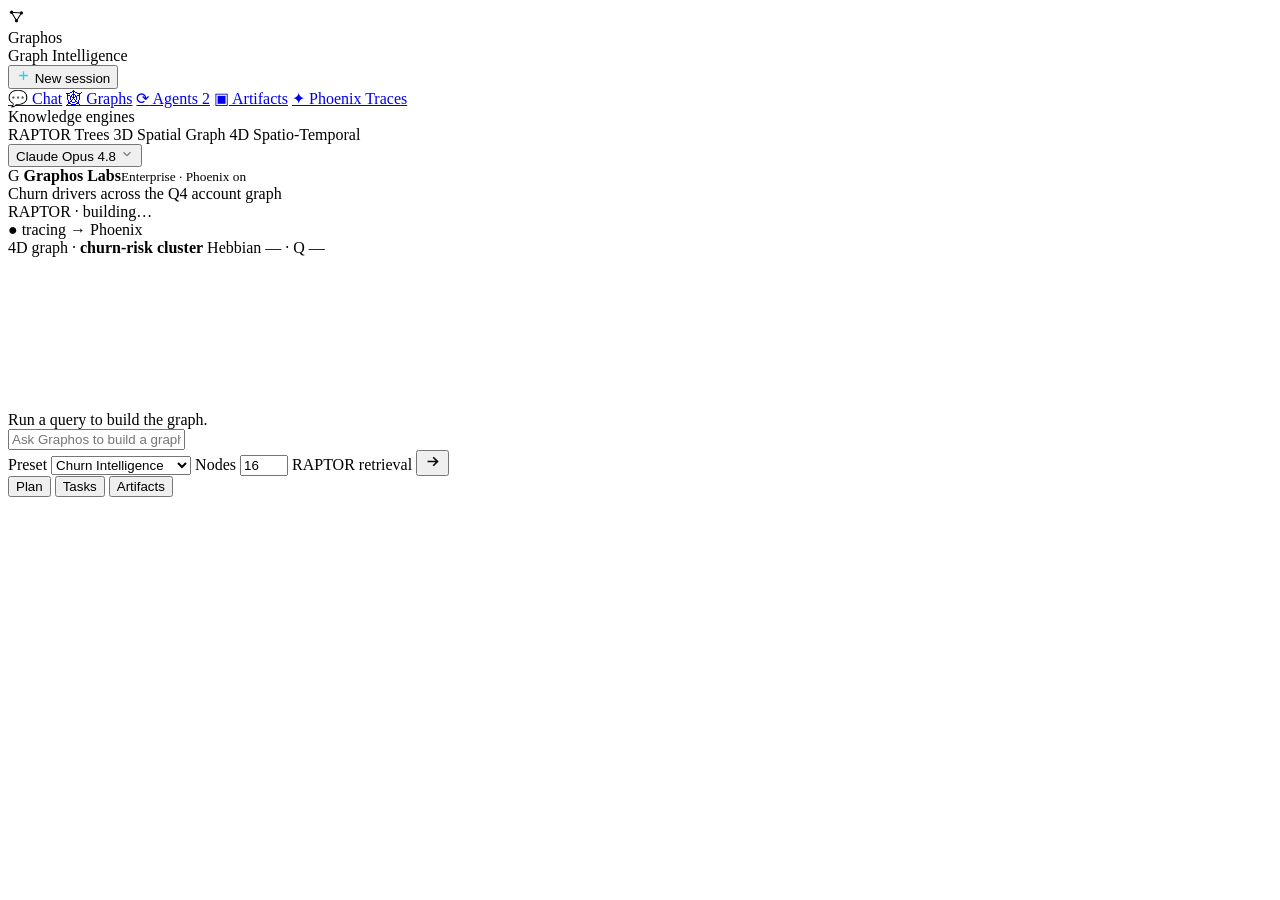
==== frontend/index.html @ 43481ef3 "Scaffold Graphos workspace app over the thought-graph engine Add a production FastAPI + web-UI layer" ====
<!doctype html>
<html lang="en">
<head>
<meta charset="utf-8">
<meta name="viewport" content="width=device-width, initial-scale=1">
<title>Graphos — Graph Intelligence Workspace</title>
<link rel="preconnect" href="https://fonts.googleapis.com">
<link rel="stylesheet" href="https://fonts.googleapis.com/css2?family=Inter:wght@400;500;600;700&family=Space+Grotesk:wght@500;600;700&family=JetBrains+Mono:wght@400;500&display=swap">
<link rel="stylesheet" href="/static/graphos.css">
</head>
<body>
<div id="app" class="app">

  <!-- LEFT RAIL -->
  <aside class="rail rail--left" aria-label="Products">
    <div class="brand">
      <div class="brand__mark" aria-hidden="true">
        <svg width="17" height="17" viewBox="0 0 24 24"><g fill="#070A10"><circle cx="5" cy="6" r="2.3"/><circle cx="19" cy="7" r="2.3"/><circle cx="12" cy="18" r="2.3"/><path stroke="#070A10" stroke-width="1.6" d="M5 6 L12 18 M19 7 L12 18 M5 6 L19 7" fill="none"/></g></svg>
      </div>
      <div>
        <div class="brand__name">Graphos</div>
        <div class="brand__sub">Graph Intelligence</div>
      </div>
    </div>

    <button type="button" class="btn-new" id="btn-new">
      <svg width="15" height="15" viewBox="0 0 24 24" fill="none" stroke="#22D3EE" stroke-width="2.2" aria-hidden="true"><path d="M12 5v14M5 12h14"/></svg>
      New session
    </button>

    <nav class="nav" aria-label="Primary">
      <a href="#" class="nav__item is-active"><span aria-hidden="true">💬</span> Chat</a>
      <a href="#" class="nav__item"><span aria-hidden="true">🕸</span> Graphs</a>
      <a href="#" class="nav__item"><span aria-hidden="true">⟳</span> Agents <span class="pill pill--amber">2</span></a>
      <a href="#" class="nav__item"><span aria-hidden="true">▣</span> Artifacts</a>
      <a href="#" class="nav__item"><span aria-hidden="true">✦</span> Phoenix Traces</a>
    </nav>

    <div class="rail__label">Knowledge engines</div>
    <div class="engines">
      <span class="engine"><i style="--c:#22D3EE"></i> RAPTOR Trees</span>
      <span class="engine"><i style="--c:#A855F7"></i> 3D Spatial Graph</span>
      <span class="engine"><i style="--c:#34D399"></i> 4D Spatio-Temporal</span>
    </div>

    <div class="rail__foot">
      <button type="button" class="model-chip" id="model-chip">
        <span class="dot dot--green" aria-hidden="true"></span>
        <span>Claude Opus 4.8</span>
        <svg width="14" height="14" viewBox="0 0 24 24" fill="none" stroke="#6B7A8E" stroke-width="2" aria-hidden="true"><path d="M6 9l6 6 6-6"/></svg>
      </button>
      <div class="user">
        <span class="user__avatar" aria-hidden="true">G</span>
        <span class="user__meta"><b>Graphos Labs</b><small>Enterprise · Phoenix on</small></span>
      </div>
    </div>
  </aside>

  <!-- CENTER -->
  <main class="center">
    <header class="topbar">
      <div class="topbar__title">
        <div id="session-title">Churn drivers across the Q4 account graph</div>
        <div class="topbar__meta" id="session-meta">RAPTOR · building…</div>
      </div>
      <span class="trace-chip" id="trace-chip">● tracing → Phoenix</span>
    </header>

    <section class="thread" id="thread" aria-live="polite">
      <!-- messages injected here -->
    </section>

    <div class="graphpane">
      <div class="graphpane__bar">
        <span>4D graph · <b id="graph-cluster">churn-risk cluster</b></span>
        <span class="learn" id="learn-readout">Hebbian — · Q —</span>
      </div>
      <svg id="graph-svg" class="graphpane__svg" role="img" aria-label="Thought graph visualization"></svg>
      <div class="graphpane__empty" id="graph-empty">Run a query to build the graph.</div>
    </div>

    <form class="composer" id="composer">
      <input class="composer__input" id="composer-input" type="text"
             placeholder="Ask Graphos to build a graph — e.g. 'churn drivers for our Q4 accounts'"
             autocomplete="off" aria-label="Message Graphos">
      <div class="composer__row">
        <label class="chip">Preset
          <select id="preset" class="chip__select" aria-label="Preset">
            <option value="churn_intelligence">Churn Intelligence</option>
            <option value="creative_brainstorm">Creative Brainstorm</option>
            <option value="technical_planning">Technical Planning</option>
          </select>
        </label>
        <label class="chip">Nodes
          <input id="nodes" class="chip__num" type="number" min="5" max="60" value="16" aria-label="Max nodes">
        </label>
        <span class="chip chip--muted">RAPTOR retrieval</span>
        <span class="grow"></span>
        <button type="submit" class="send" id="send" aria-label="Generate graph">
          <svg width="17" height="17" viewBox="0 0 24 24" fill="none" stroke="#070A10" stroke-width="2.4" aria-hidden="true"><path d="M5 12h14M13 6l6 6-6 6"/></svg>
        </button>
      </div>
    </form>
  </main>

  <!-- RIGHT RAIL -->
  <aside class="rail rail--right" aria-label="Plan, tasks and artifacts">
    <div class="tabs" role="tablist">
      <button type="button" class="tab is-active" data-tab="plan" role="tab">Plan</button>
      <button type="button" class="tab" data-tab="tasks" role="tab">Tasks</button>
      <button type="button" class="tab" data-tab="artifacts" role="tab">Artifacts</button>
    </div>
    <div class="panel" id="panel-plan" role="tabpanel"></div>
    <div class="panel is-hidden" id="panel-tasks" role="tabpanel"></div>
    <div class="panel is-hidden" id="panel-artifacts" role="tabpanel"></div>
  </aside>

</div>
<script src="/static/graphos.js"></script>
</body>
</html>
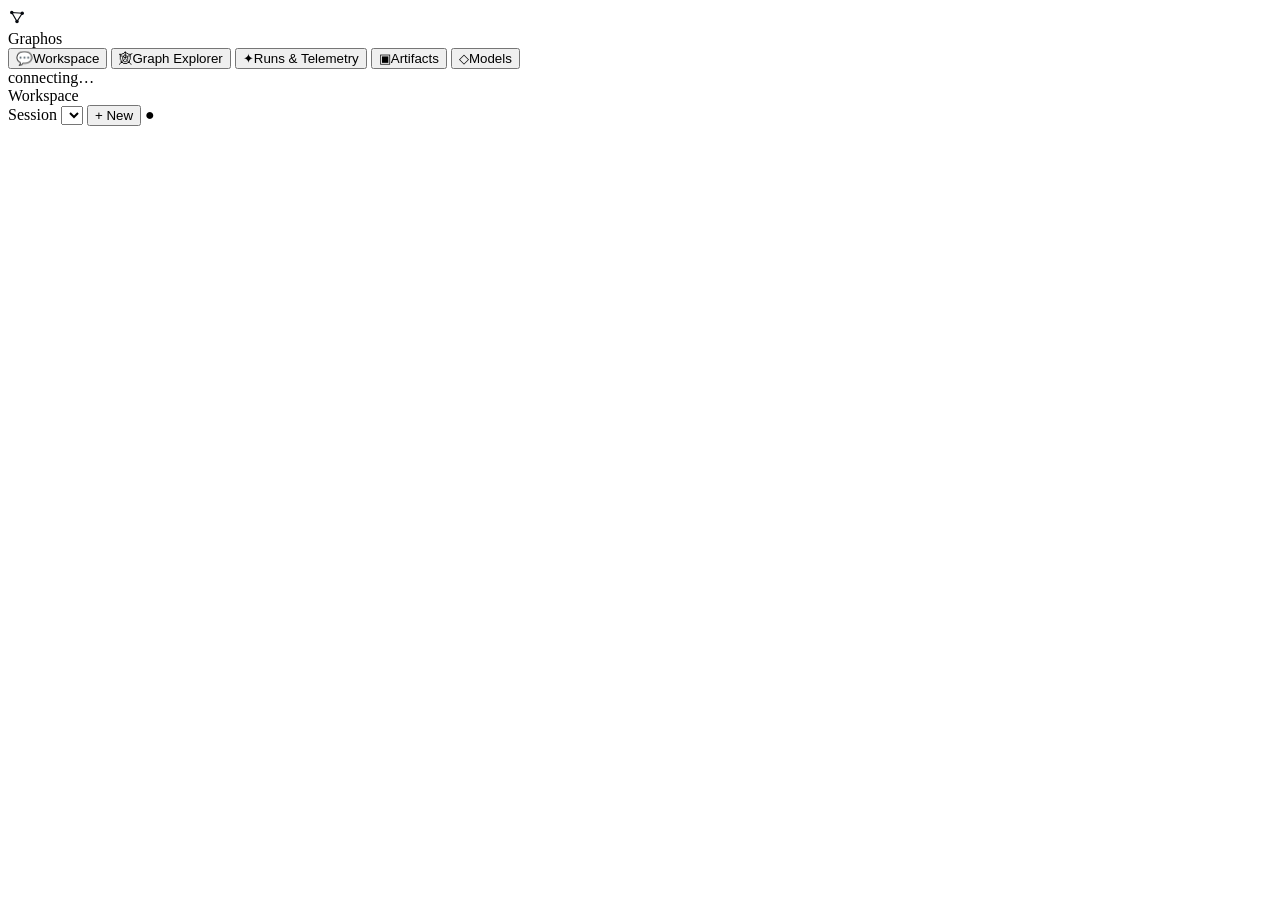
==== commit 63187c95: "Real multi-view workspace UI: interactive graph, router, live views Rebuild the front end from a sin" ====
--- a/frontend/index.html
+++ b/frontend/index.html
@@ -9,111 +9,42 @@
 <link rel="stylesheet" href="/static/graphos.css">
 </head>
 <body>
-<div id="app" class="app">
+<div class="app">
 
-  <!-- LEFT RAIL -->
-  <aside class="rail rail--left" aria-label="Products">
-    <div class="brand">
-      <div class="brand__mark" aria-hidden="true">
-        <svg width="17" height="17" viewBox="0 0 24 24"><g fill="#070A10"><circle cx="5" cy="6" r="2.3"/><circle cx="19" cy="7" r="2.3"/><circle cx="12" cy="18" r="2.3"/><path stroke="#070A10" stroke-width="1.6" d="M5 6 L12 18 M19 7 L12 18 M5 6 L19 7" fill="none"/></g></svg>
+  <!-- LEFT NAV -->
+  <nav class="nav" aria-label="Primary">
+    <div class="nav__brand">
+      <div class="nav__mark" aria-hidden="true">
+        <svg width="18" height="18" viewBox="0 0 24 24"><g fill="#070A10"><circle cx="5" cy="6" r="2.3"/><circle cx="19" cy="7" r="2.3"/><circle cx="12" cy="18" r="2.3"/><path stroke="#070A10" stroke-width="1.6" d="M5 6 L12 18 M19 7 L12 18 M5 6 L19 7" fill="none"/></g></svg>
       </div>
-      <div>
-        <div class="brand__name">Graphos</div>
-        <div class="brand__sub">Graph Intelligence</div>
+      <span class="nav__name">Graphos</span>
+    </div>
+    <button class="nav__item is-active" data-view="workspace"><span class="nav__ic">💬</span><span>Workspace</span></button>
+    <button class="nav__item" data-view="explorer"><span class="nav__ic">🕸</span><span>Graph Explorer</span></button>
+    <button class="nav__item" data-view="runs"><span class="nav__ic">✦</span><span>Runs &amp; Telemetry</span></button>
+    <button class="nav__item" data-view="artifacts"><span class="nav__ic">▣</span><span>Artifacts</span></button>
+    <button class="nav__item" data-view="models"><span class="nav__ic">◇</span><span>Models</span></button>
+    <div class="nav__spacer"></div>
+    <div class="nav__status" id="nav-status">
+      <span class="dot" id="status-dot"></span><span id="status-text">connecting…</span>
+    </div>
+  </nav>
+
+  <!-- MAIN -->
+  <main class="main">
+    <header class="topbar">
+      <div class="topbar__title"><span id="view-title">Workspace</span>
+        <span class="topbar__sub" id="view-sub"></span></div>
+      <div class="topbar__actions">
+        <label class="sess">Session
+          <select id="session-select" class="sess__select" aria-label="Session"></select>
+        </label>
+        <button class="btn-ghost" id="btn-new">+ New</button>
+        <span class="backend-chip" id="backend-chip" title="Active model backend">●</span>
       </div>
-    </div>
-
-    <button type="button" class="btn-new" id="btn-new">
-      <svg width="15" height="15" viewBox="0 0 24 24" fill="none" stroke="#22D3EE" stroke-width="2.2" aria-hidden="true"><path d="M12 5v14M5 12h14"/></svg>
-      New session
-    </button>
-
-    <nav class="nav" aria-label="Primary">
-      <a href="#" class="nav__item is-active"><span aria-hidden="true">💬</span> Chat</a>
-      <a href="#" class="nav__item"><span aria-hidden="true">🕸</span> Graphs</a>
-      <a href="#" class="nav__item"><span aria-hidden="true">⟳</span> Agents <span class="pill pill--amber">2</span></a>
-      <a href="#" class="nav__item"><span aria-hidden="true">▣</span> Artifacts</a>
-      <a href="#" class="nav__item"><span aria-hidden="true">✦</span> Phoenix Traces</a>
-    </nav>
-
-    <div class="rail__label">Knowledge engines</div>
-    <div class="engines">
-      <span class="engine"><i style="--c:#22D3EE"></i> RAPTOR Trees</span>
-      <span class="engine"><i style="--c:#A855F7"></i> 3D Spatial Graph</span>
-      <span class="engine"><i style="--c:#34D399"></i> 4D Spatio-Temporal</span>
-    </div>
-
-    <div class="rail__foot">
-      <button type="button" class="model-chip" id="model-chip">
-        <span class="dot dot--green" aria-hidden="true"></span>
-        <span>Claude Opus 4.8</span>
-        <svg width="14" height="14" viewBox="0 0 24 24" fill="none" stroke="#6B7A8E" stroke-width="2" aria-hidden="true"><path d="M6 9l6 6 6-6"/></svg>
-      </button>
-      <div class="user">
-        <span class="user__avatar" aria-hidden="true">G</span>
-        <span class="user__meta"><b>Graphos Labs</b><small>Enterprise · Phoenix on</small></span>
-      </div>
-    </div>
-  </aside>
-
-  <!-- CENTER -->
-  <main class="center">
-    <header class="topbar">
-      <div class="topbar__title">
-        <div id="session-title">Churn drivers across the Q4 account graph</div>
-        <div class="topbar__meta" id="session-meta">RAPTOR · building…</div>
-      </div>
-      <span class="trace-chip" id="trace-chip">● tracing → Phoenix</span>
     </header>
-
-    <section class="thread" id="thread" aria-live="polite">
-      <!-- messages injected here -->
-    </section>
-
-    <div class="graphpane">
-      <div class="graphpane__bar">
-        <span>4D graph · <b id="graph-cluster">churn-risk cluster</b></span>
-        <span class="learn" id="learn-readout">Hebbian — · Q —</span>
-      </div>
-      <svg id="graph-svg" class="graphpane__svg" role="img" aria-label="Thought graph visualization"></svg>
-      <div class="graphpane__empty" id="graph-empty">Run a query to build the graph.</div>
-    </div>
-
-    <form class="composer" id="composer">
-      <input class="composer__input" id="composer-input" type="text"
-             placeholder="Ask Graphos to build a graph — e.g. 'churn drivers for our Q4 accounts'"
-             autocomplete="off" aria-label="Message Graphos">
-      <div class="composer__row">
-        <label class="chip">Preset
-          <select id="preset" class="chip__select" aria-label="Preset">
-            <option value="churn_intelligence">Churn Intelligence</option>
-            <option value="creative_brainstorm">Creative Brainstorm</option>
-            <option value="technical_planning">Technical Planning</option>
-          </select>
-        </label>
-        <label class="chip">Nodes
-          <input id="nodes" class="chip__num" type="number" min="5" max="60" value="16" aria-label="Max nodes">
-        </label>
-        <span class="chip chip--muted">RAPTOR retrieval</span>
-        <span class="grow"></span>
-        <button type="submit" class="send" id="send" aria-label="Generate graph">
-          <svg width="17" height="17" viewBox="0 0 24 24" fill="none" stroke="#070A10" stroke-width="2.4" aria-hidden="true"><path d="M5 12h14M13 6l6 6-6 6"/></svg>
-        </button>
-      </div>
-    </form>
+    <section class="view" id="view" aria-live="polite"></section>
   </main>
-
-  <!-- RIGHT RAIL -->
-  <aside class="rail rail--right" aria-label="Plan, tasks and artifacts">
-    <div class="tabs" role="tablist">
-      <button type="button" class="tab is-active" data-tab="plan" role="tab">Plan</button>
-      <button type="button" class="tab" data-tab="tasks" role="tab">Tasks</button>
-      <button type="button" class="tab" data-tab="artifacts" role="tab">Artifacts</button>
-    </div>
-    <div class="panel" id="panel-plan" role="tabpanel"></div>
-    <div class="panel is-hidden" id="panel-tasks" role="tabpanel"></div>
-    <div class="panel is-hidden" id="panel-artifacts" role="tabpanel"></div>
-  </aside>
 
 </div>
 <script src="/static/graphos.js"></script>
